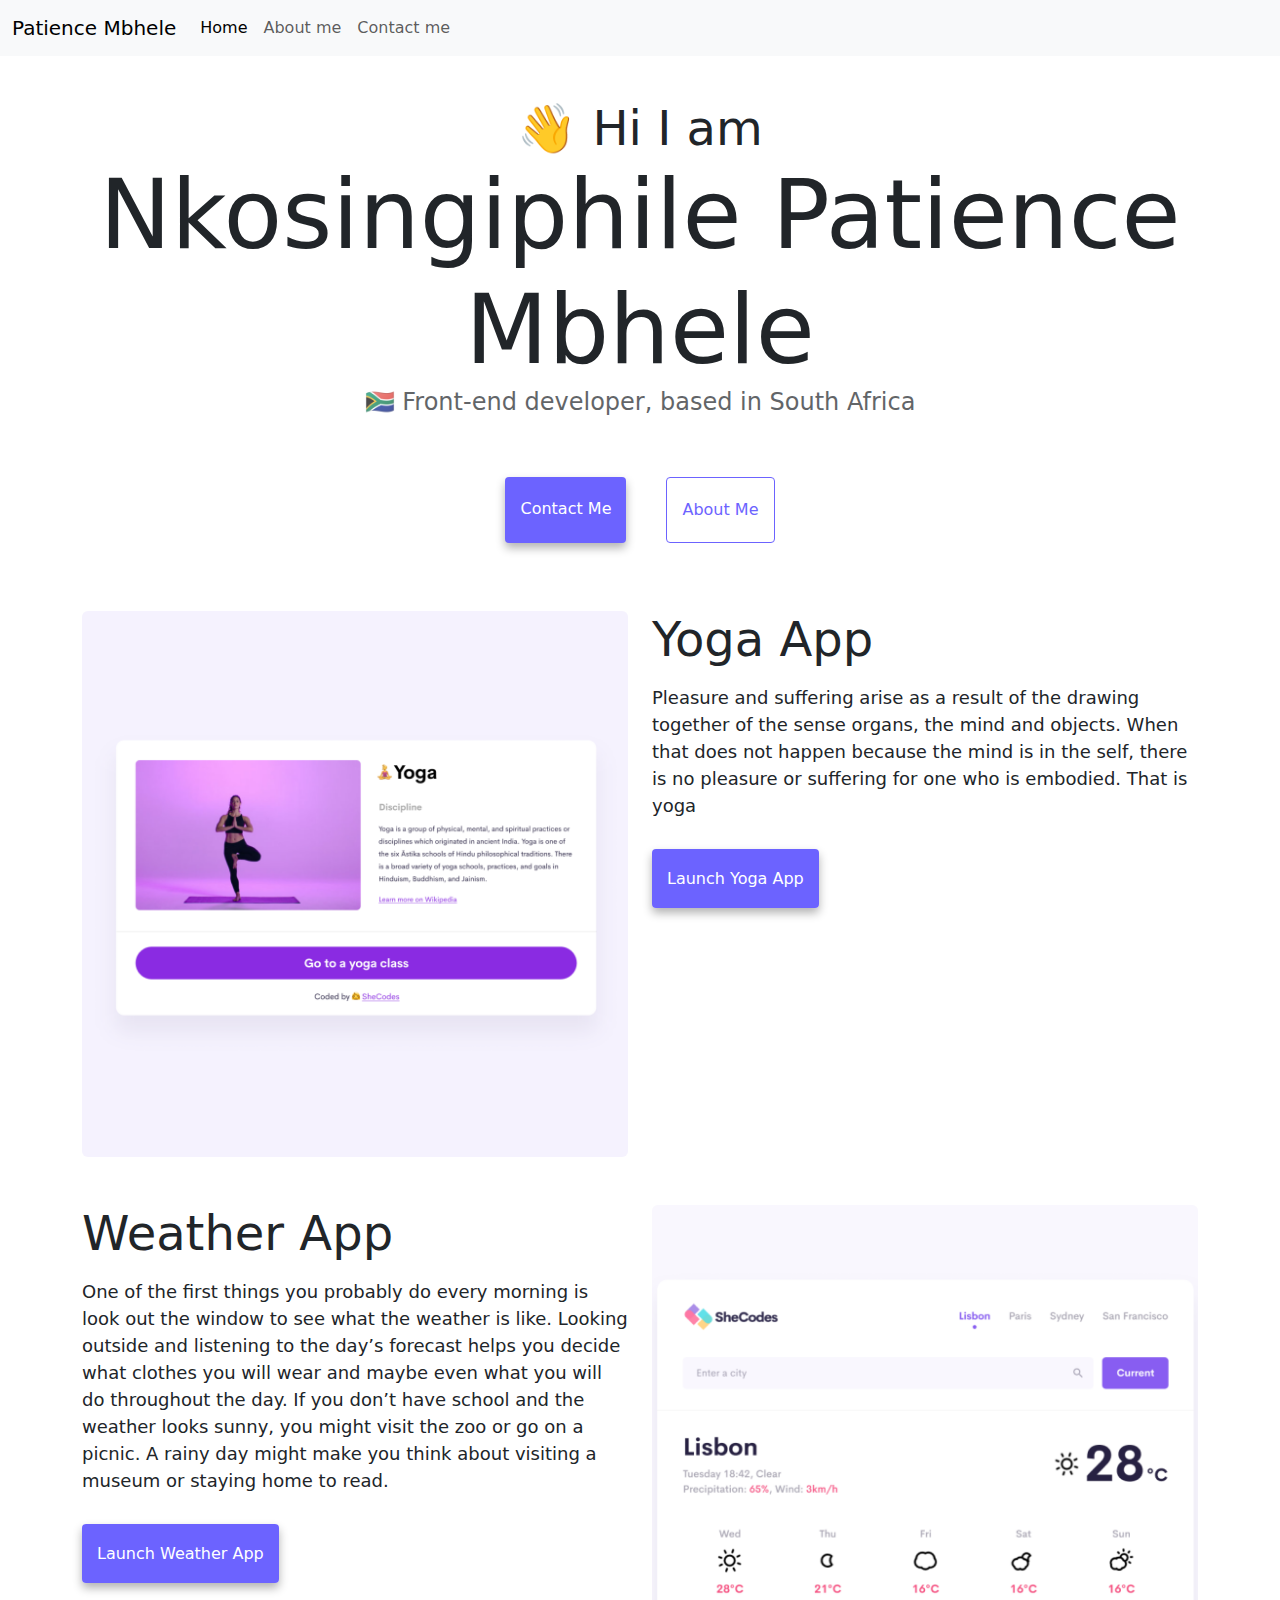
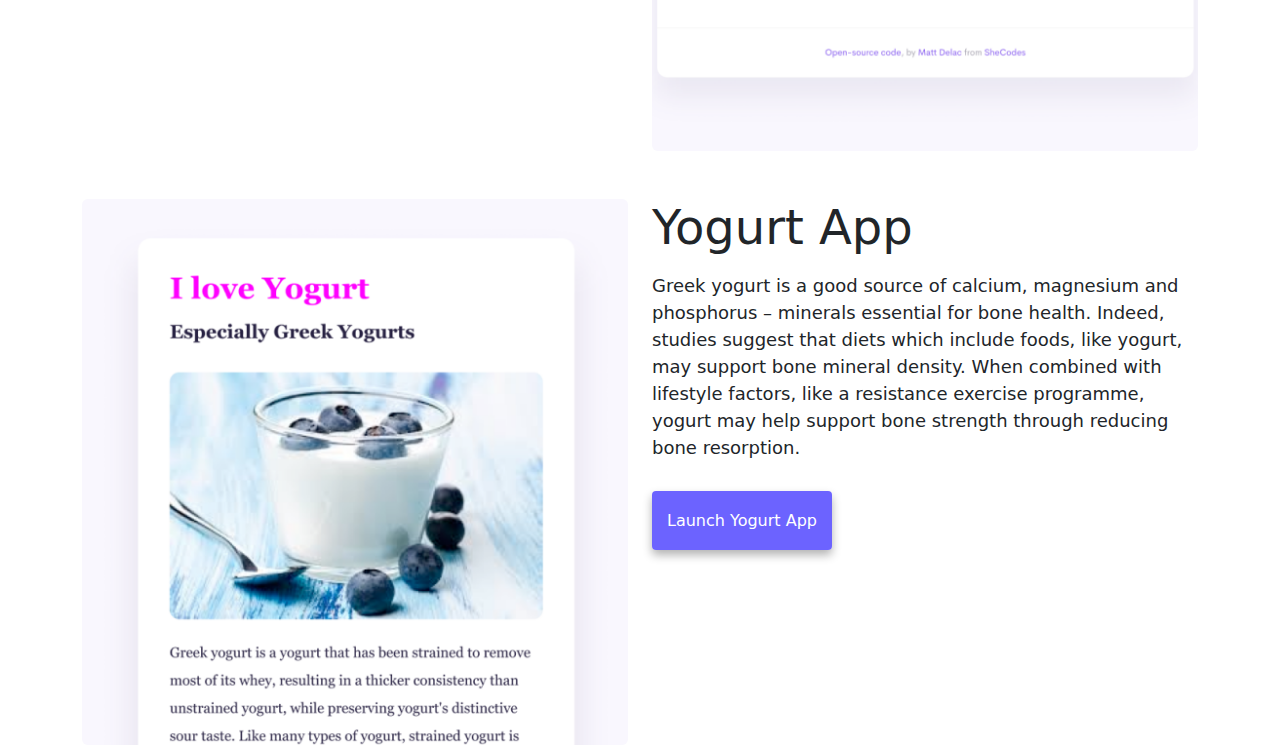
==== index.html @ cae763f0 "Initial commit" ====
<!DOCTYPE html>
<html lang="en">
  <head>
    <meta charset="UTF-8" />
    <meta http-equiv="X-UA-Compatible" content="IE=edge" />
    <meta name="viewport" content="width=device-width, initial-scale=1.0" />
    <link
      href="https://cdn.jsdelivr.net/npm/bootstrap@5.3.3/dist/css/bootstrap.min.css"
      rel="stylesheet"
      integrity="sha384-QWTKZyjpPEjISv5WaRU9OFeRpok6YctnYmDr5pNlyT2bRjXh0JMhjY6hW+ALEwIH"
      crossorigin="anonymous"
    />
    <script
      src="https://cdn.jsdelivr.net/npm/bootstrap@5.3.3/dist/js/bootstrap.bundle.min.js"
      integrity="sha384-YvpcrYf0tY3lHB60NNkmXc5s9fDVZLESaAA55NDzOxhy9GkcIdslK1eN7N6jIeHz"
      crossorigin="anonymous"
    ></script>
    <link rel="stylesheet" href="style.css" />
    <title>Nkosingiphile Patience Mbhele</title>
  </head>
  <body>
    <nav class="navbar navbar-expand-lg navbar-light bg-light fixed-top">
      <div class="container-fluid d-flex">
        <a class="navbar-brand" href="index.html">Patience Mbhele</a>
        <button
          class="navbar-toggler"
          type="button"
          data-bs-toggle="collapse"
          data-bs-target="#navbarNav"
          aria-controls="navbarNav"
          aria-expanded="false"
          aria-label="Toggle navigation"
        >
          <span class="navbar-toggler-icon"></span>
        </button>
        <div class="collapse navbar-collapse" id="navbarNav">
          <ul class="navbar-nav">
            <li class="nav-item">
              <a class="nav-link active" aria-current="page" href="index.html"
                >Home</a
              >
            </li>
            <li class="nav-item">
              <a class="nav-link" href="about.html">About me</a>
            </li>
            <li class="nav-item">
              <a class="nav-link" href="about.html#contact">Contact me</a>
            </li>
          </ul>
        </div>
      </div>
    </nav>
    <h2 class="text-center">👋 Hi I am</h2>
    <h1 class="text-center">Nkosingiphile Patience Mbhele</h1>
    <h3 class="text-center">🇿🇦 Front-end developer, based in South Africa</h3>
    <div class="navigation-links mb-5">
      <a href="about.html#contact" class="primary-link">Contact me</a>
      <a href="about.html" class="secondary-link">About me</a>
    </div>
    <div class="container">
      <div class="row">
        <div class="col md-6">
          <img src="images/yoga.png" class="img-fluid rounded" />
        </div>
        <div class="col md-6">
          <h2 class="mb-3">Yoga App</h2>
          <p>
            Pleasure and suffering arise as a result of the drawing together of
            the sense organs, the mind and objects. When that does not happen
            because the mind is in the self, there is no pleasure or suffering
            for one who is embodied. That is yoga
          </p>
          <div class="mt-5">
            <a href="#" class="primary-link">Launch Yoga App</a>
          </div>
        </div>
      </div>
      <div class="row mt-5">
        <div class="col-md-6">
          <h2 class="mb-3">Weather App</h2>
          <p>
            One of the first things you probably do every morning is look out
            the window to see what the weather is like. Looking outside and
            listening to the day’s forecast helps you decide what clothes you
            will wear and maybe even what you will do throughout the day. If you
            don’t have school and the weather looks sunny, you might visit the
            zoo or go on a picnic. A rainy day might make you think about
            visiting a museum or staying home to read.
          </p>
          <div class="mb-5 mt-5">
            <a href="#" class="primary-link">Launch Weather App</a>
          </div>
        </div>
        <div class="col-md-6">
          <img src="images/weather.png" class="img-fluid rounded" />
        </div>
      </div>
      <div class="row mt-5">
        <div class="col-md-6">
          <img src="images/yogurt.png" class="img-fluid rounded" />
        </div>
        <div class="col-md-6">
          <h2 class="mb-3">Yogurt App</h2>
          <p>
            Greek yogurt is a good source of calcium, magnesium and phosphorus –
            minerals essential for bone health. Indeed, studies suggest that
            diets which include foods, like yogurt, may support bone mineral
            density. When combined with lifestyle factors, like a resistance
            exercise programme, yogurt may help support bone strength through
            reducing bone resorption.
          </p>
          <div class="mt-5">
            <a href="#" class="primary-link">Launch Yogurt App</a>
          </div>
        </div>
      </div>
    </div>
  </body>
</html>
---- style.css ----
:root {
  --primary-color: #6c63ff;
  --secondary-color: #f5f2fe;
  --box-shadow: 0 5px 10px rgba(0, 0, 0, 0.3);
}

body {
  margin-top: 100px;
}

h1,
h2,
h3 {
  margin: 0;
}

h1 {
  font-size: 96px;
}

h2 {
  font-size: 48px;
}

h3 {
  font-size: 24px;
  opacity: 0.7;
}

p {
  font-size: 18px;
  line-height: 1.5;
}

.navigation-links {
  display: flex;
  margin-top: 40px;
  justify-content: center;
}

.navigation-links a {
  margin: 20px;
}

.primary-link {
  border-radius: 4px;
  padding: 20px 15px;
  text-decoration: none;
  text-transform: capitalize;
  background: var(--primary-color);
  box-shadow: var(--box-shadow);
  color: white;
}

.secondary-link {
  border-radius: 4px;
  padding: 20px 15px;
  text-decoration: none;
  text-transform: capitalize;
  color: var(--primary-color);
  border: 1px solid var(--primary-color);
}

.homepage-link {
  color: var(--primary-color);
  text-align: center;
  display: block;
}

.about-paragraphs {
  margin: 30px 0;
}

.about-paragraphs p {
  margin: 10px;
}

.email-link {
  display: flex;
  justify-content: center;
  color: var(--primary-color);
  font-size: 28px;
  text-decoration: none;
}

.email-link:hover {
  text-decoration: underline;
}
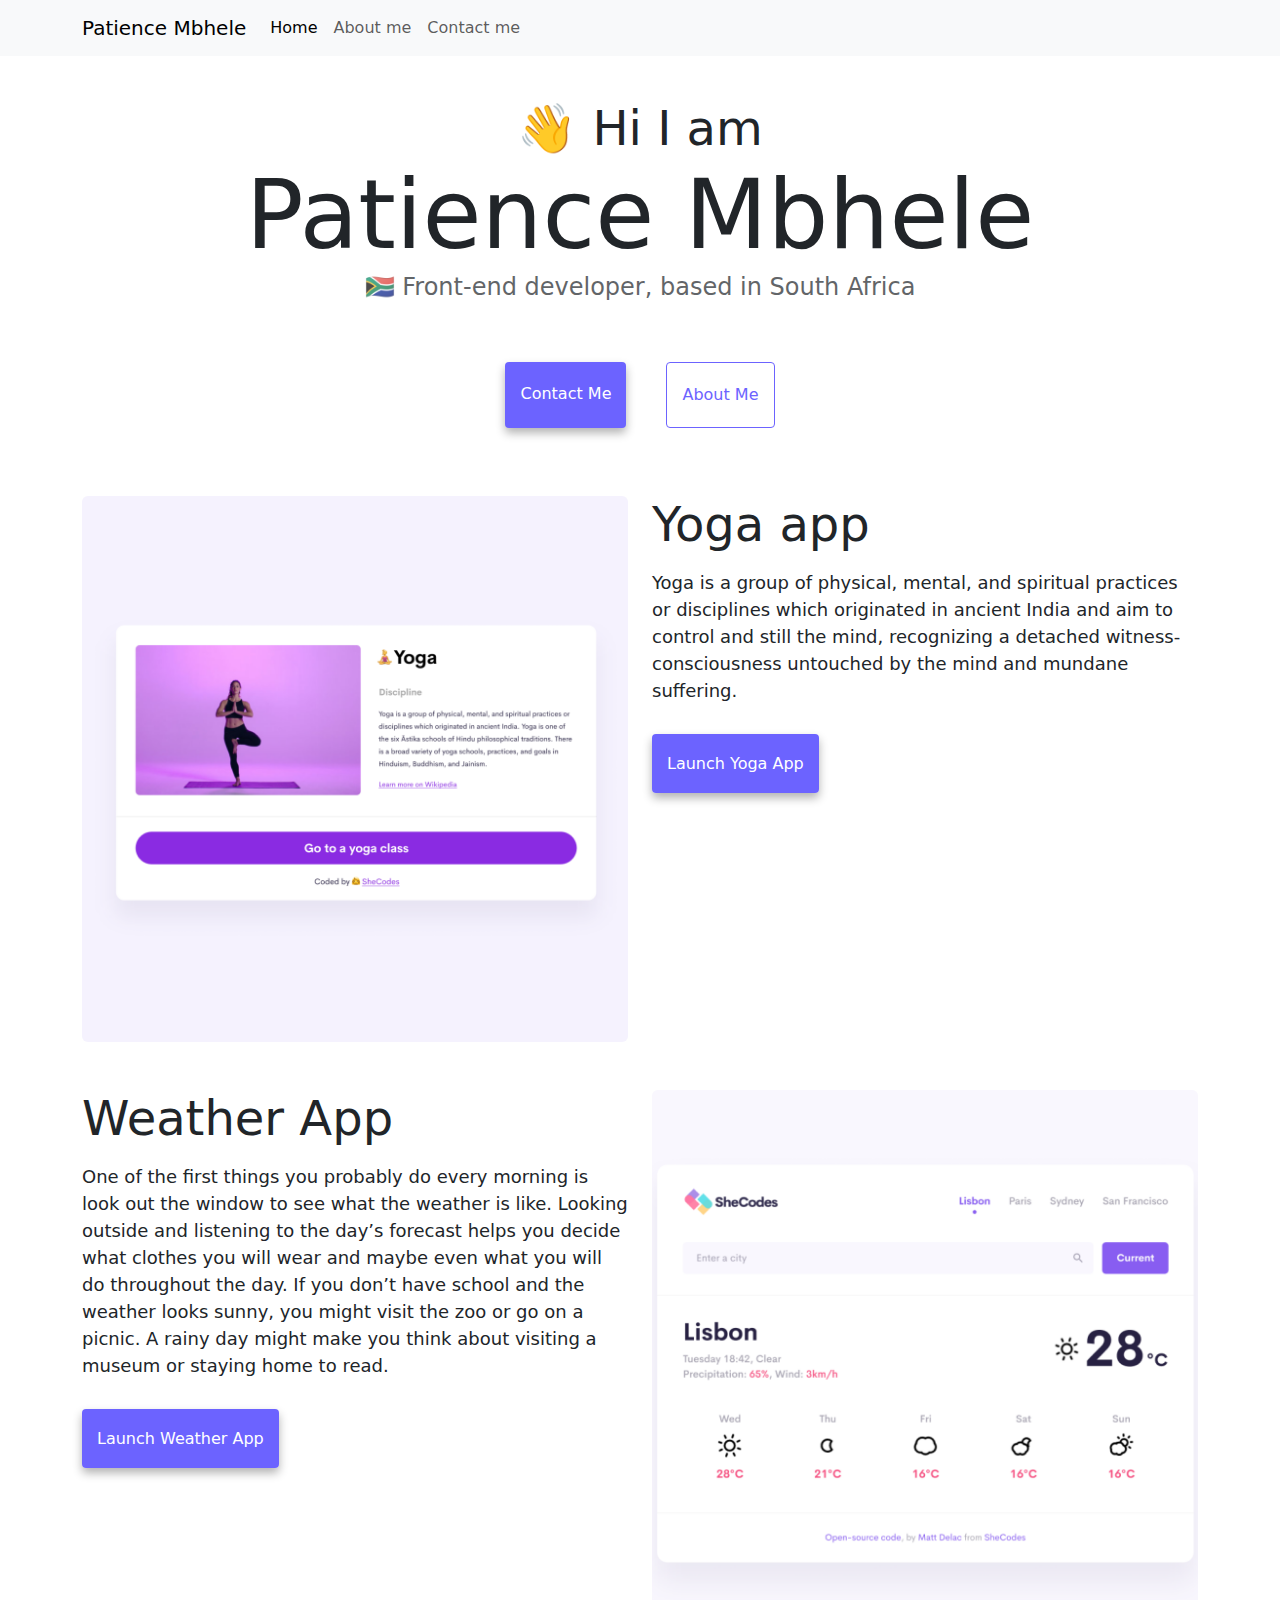
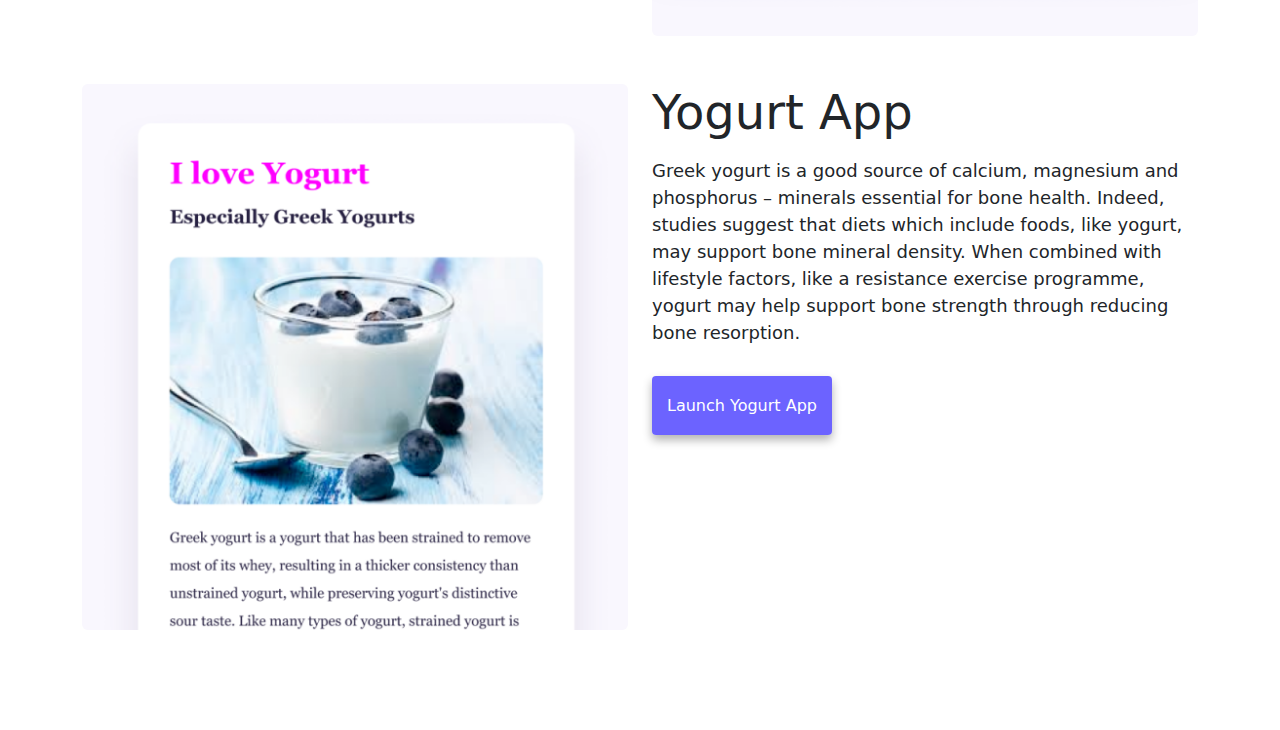
==== commit fb07239d: "Added more media queries and fixed responsive grid" ====
--- a/index.html
+++ b/index.html
@@ -4,6 +4,7 @@
     <meta charset="UTF-8" />
     <meta http-equiv="X-UA-Compatible" content="IE=edge" />
     <meta name="viewport" content="width=device-width, initial-scale=1.0" />
+    <meta name="description" content="Nkosingiphile Patience Mbhele is front-end developer based in South Africa, a learner from SheCodes">
     <link
       href="https://cdn.jsdelivr.net/npm/bootstrap@5.3.3/dist/css/bootstrap.min.css"
       rel="stylesheet"
@@ -15,13 +16,13 @@
       integrity="sha384-YvpcrYf0tY3lHB60NNkmXc5s9fDVZLESaAA55NDzOxhy9GkcIdslK1eN7N6jIeHz"
       crossorigin="anonymous"
     ></script>
-    <link rel="stylesheet" href="style.css" />
-    <title>Nkosingiphile Patience Mbhele</title>
+    <link rel="stylesheet" href="/style.css" />
+    <title>Front-end developer - Patience Mbhele</title>
   </head>
   <body>
     <nav class="navbar navbar-expand-lg navbar-light bg-light fixed-top">
-      <div class="container-fluid d-flex">
-        <a class="navbar-brand" href="index.html">Patience Mbhele</a>
+      <div class="container">
+        <a class="navbar-brand" href="/" title="Homepage">Patience Mbhele</a>
         <button
           class="navbar-toggler"
           type="button"
@@ -36,42 +37,39 @@
         <div class="collapse navbar-collapse" id="navbarNav">
           <ul class="navbar-nav">
             <li class="nav-item">
-              <a class="nav-link active" aria-current="page" href="index.html"
+              <a class="nav-link active" aria-current="page" href="/" title="Homepage"
                 >Home</a
               >
             </li>
             <li class="nav-item">
-              <a class="nav-link" href="about.html">About me</a>
+              <a class="nav-link" href="/about.html" title="About Nkosingiphile Patience Mbhele">About me</a>
             </li>
             <li class="nav-item">
-              <a class="nav-link" href="about.html#contact">Contact me</a>
+              <a class="nav-link" href="/about.html#contact" title="Contact Nkosingiphile Patience Mbhele">Contact me</a>
             </li>
           </ul>
         </div>
       </div>
     </nav>
     <h2 class="text-center">👋 Hi I am</h2>
-    <h1 class="text-center">Nkosingiphile Patience Mbhele</h1>
+    <h1 class="text-center">Patience Mbhele</h1>
     <h3 class="text-center">🇿🇦 Front-end developer, based in South Africa</h3>
     <div class="navigation-links mb-5">
-      <a href="about.html#contact" class="primary-link">Contact me</a>
-      <a href="about.html" class="secondary-link">About me</a>
+      <a href="/about.html#contact" class="primary-link" title="Contact Nkosingiphile Patience Mbhele">Contact me</a>
+      <a href="/about.html" class="secondary-link" title="About Nkosingiphile Patience Mbhele">About me</a>
     </div>
     <div class="container">
       <div class="row">
         <div class="col md-6">
-          <img src="images/yoga.png" class="img-fluid rounded" />
+          <img src="images/yoga.png" alt="Yoga project" class="img-fluid rounded d-none d-sm-block" />
         </div>
-        <div class="col md-6">
-          <h2 class="mb-3">Yoga App</h2>
+        <div class="col-md-6">
+          <h2 class="mb-3">Yoga app</h2>
           <p>
-            Pleasure and suffering arise as a result of the drawing together of
-            the sense organs, the mind and objects. When that does not happen
-            because the mind is in the self, there is no pleasure or suffering
-            for one who is embodied. That is yoga
+            Yoga is a group of physical, mental, and spiritual practices or disciplines which originated in ancient India and aim to control and still the mind, recognizing a detached witness-consciousness untouched by the mind and mundane suffering. 
           </p>
-          <div class="mt-5">
-            <a href="#" class="primary-link">Launch Yoga App</a>
+          <div class="mb-5 mt-5">
+            <a href="#" class="primary-link project-link" title="Yoga Project">Launch Yoga App</a>
           </div>
         </div>
       </div>
@@ -88,16 +86,16 @@
             visiting a museum or staying home to read.
           </p>
           <div class="mb-5 mt-5">
-            <a href="#" class="primary-link">Launch Weather App</a>
+            <a href="#" class="primary-link project-link" title="Weather Project">Launch Weather App</a>
           </div>
         </div>
         <div class="col-md-6">
-          <img src="images/weather.png" class="img-fluid rounded" />
+          <img src="images/weather.png" alt="Weather project" class="img-fluid rounded d-none d-sm-block" />
         </div>
       </div>
       <div class="row mt-5">
         <div class="col-md-6">
-          <img src="images/yogurt.png" class="img-fluid rounded" />
+          <img src="images/yogurt.png" alt="Yogurt project" class="img-fluid rounded d-none d-sm-block" />
         </div>
         <div class="col-md-6">
           <h2 class="mb-3">Yogurt App</h2>
@@ -110,7 +108,7 @@
             reducing bone resorption.
           </p>
           <div class="mt-5">
-            <a href="#" class="primary-link">Launch Yogurt App</a>
+            <a href="#" class="primary-link project-link" title="Yogurt Project">Launch Yogurt App</a>
           </div>
         </div>
       </div>
--- a/style.css
+++ b/style.css
@@ -5,7 +5,7 @@
 }
 
 body {
-  margin-top: 100px;
+  margin: 100px 0;
 }
 
 h1,
@@ -86,3 +86,47 @@
 .email-link:hover {
   text-decoration: underline;
 }
+
+.img-fluid {
+  max-width: 100%;
+  height: auto;
+}
+
+@media (min-width: 1200px) {
+  .container,
+  .container-lg,
+  .container-md,
+  .container-sm,
+  .container-xl {
+    max-width: 1140px;
+  }
+}
+
+@media (min-width: 576px) {
+  .col-md-6 {
+    flex: 0 0 auto
+    width: 50%;
+  }
+
+  .d-sm-block {
+    display: block !important;
+  }
+}
+
+@media (min-width: 768px) {
+  .col-md-6 {
+      flex: 0 0 auto;
+      width: 50%;
+  }
+}
+
+@media (max-width: 576px) {
+  p {
+      text-align: center;
+  }
+
+  h2 {
+    font-size: 32px;
+    text-align: center;
+}
+}